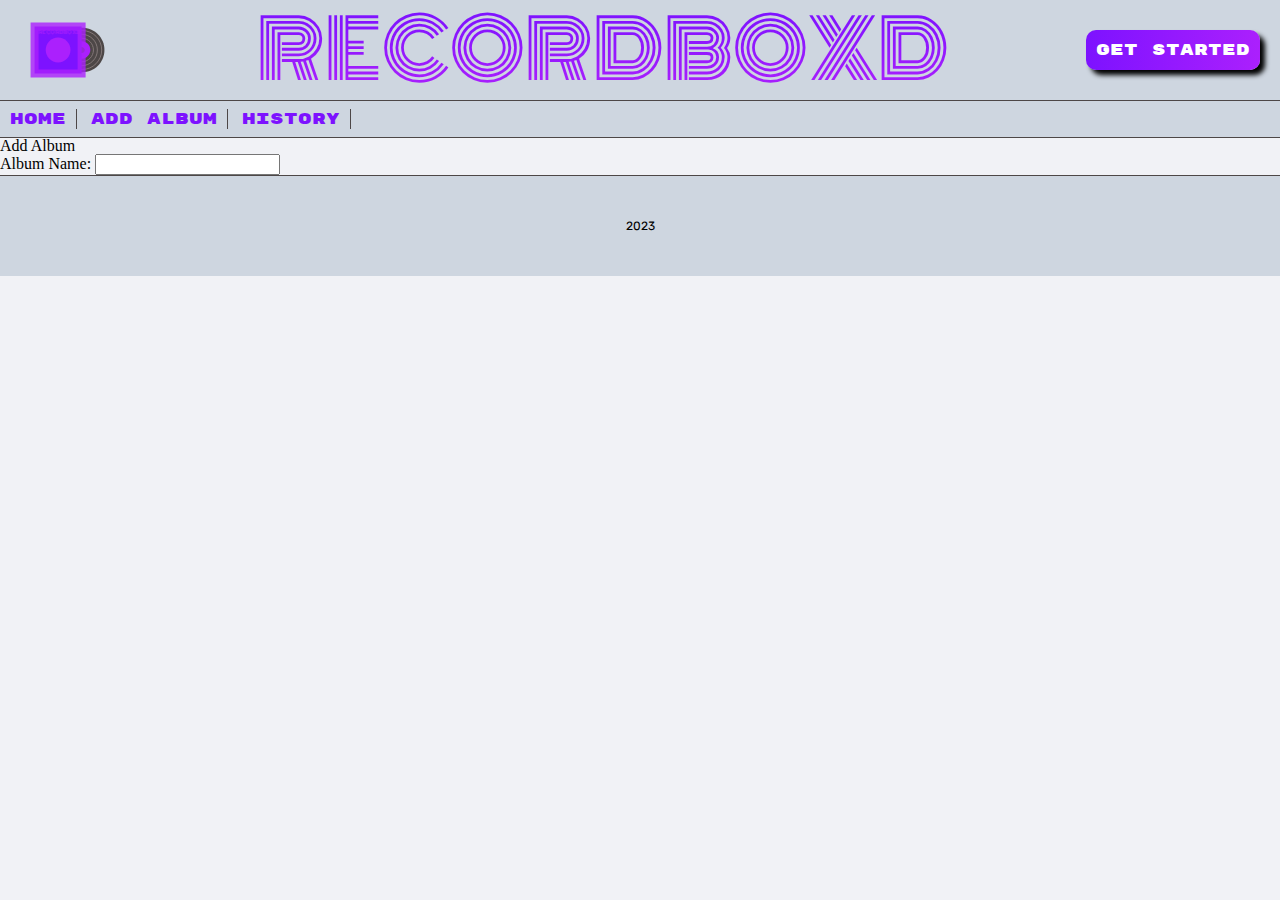
==== addAlbum.html @ 7b8d5eb2 "Added code for landing page" ====
<!DOCTYPE html>
<html lang="en">

<head>
    <meta charset="UTF-8">
    <meta http-equiv="X-UA-Compatible" content="IE=edge">
    <meta name="viewport" content="width=device-width, initial-scale=1.0">
    <link href="style.css" rel="stylesheet">
    <link rel="preconnect" href="https://fonts.googleapis.com">
    <link rel="preconnect" href="https://fonts.gstatic.com" crossorigin>
    <link href="https://fonts.googleapis.com/css2?family=Monoton&family=Rubik&family=Rubik+Mono+One&display=swap"
        rel="stylesheet">
    <title>Add Album - RECORDBOXD</title>
</head>

<body>
    <header>
        <div class="mainHeader">
            <img src="/images/logo.svg" alt="logo" class="logoImageHeader" />
            <h1>RECORDBOXD</h1>
            <button class="getStartedButton">Get Started</button>
        </div>

        <nav>

            <a href="index.html">Home</a>
            <a href="addAlbum.html">Add Album</a>
            <a href="history.html">History</a>

        </nav>
    </header>

    <main>
        <h2>Add Album</h2>

        <form>
            <label for="albumName">Album Name:</label>
            <input type="text" id="albumName" name="albumName" />
        </form>
    </main>

    <footer>
        <p>2023</p>
    </footer>
</body>

</html>
---- style.css ----
/* CSS RESET */

/* http://meyerweb.com/eric/tools/css/reset/ 
   v2.0 | 20110126
   License: none (public domain)
*/

html,
body,
div,
span,
applet,
object,
iframe,
h1,
h2,
h3,
h4,
h5,
h6,
p,
blockquote,
pre,
a,
abbr,
acronym,
address,
big,
cite,
code,
del,
dfn,
em,
img,
ins,
kbd,
q,
s,
samp,
small,
strike,
strong,
sub,
sup,
tt,
var,
b,
u,
i,
center,
dl,
dt,
dd,
ol,
ul,
li,
fieldset,
form,
label,
legend,
table,
caption,
tbody,
tfoot,
thead,
tr,
th,
td,
article,
aside,
canvas,
details,
embed,
figure,
figcaption,
footer,
header,
hgroup,
menu,
nav,
output,
ruby,
section,
summary,
time,
mark,
audio,
video {
    margin: 0;
    padding: 0;
    border: 0;
    font-size: 100%;
    font: inherit;
    vertical-align: baseline;
}

/* HTML5 display-role reset for older browsers */
article,
aside,
details,
figcaption,
figure,
footer,
header,
hgroup,
menu,
nav,
section {
    display: block;
}

body {
    line-height: 1;
}

ol,
ul {
    list-style: none;
}

blockquote,
q {
    quotes: none;
}

blockquote:before,
blockquote:after,
q:before,
q:after {
    content: '';
    content: none;
}

table {
    border-collapse: collapse;
    border-spacing: 0;
}

/* END OF CSS RESET */

/* COMPONENT CSS */

body {
    background-color: #f1f2f6;
}
header {
    background-color: #ced6e0;
    display: flex;
    flex-direction:column;
}

.mainHeader {
    display: flex;
    align-items: center;
    justify-content: space-between;
    padding-left: 20px;
    padding-right: 20px;
    border-bottom: 1px solid #4D4747;
}

.logoImageHeader {
    width: 100px;
    height: 100px;
}

h1 {
    font-family: 'Monoton', cursive ;
    font-size: 80px;
    background: -webkit-linear-gradient(#7d12ff, #ab20fd);
    -webkit-background-clip: text;
    -webkit-text-fill-color: transparent;
    
}

.getStartedButton {
    background: linear-gradient(to right, #7d12ff, #ab20fd);
    font-family:  'Rubik Mono One', sans-serif;
    color: white;
    font-size: 16px;
    padding: 10px;
    border: none;
    border-radius: 10px;
    box-shadow: 5px 5px 5px black;
    transition-duration: 0.5s;
    transition-timing-function: ease-in;
}

button:hover {
    box-shadow: none;
    transition-duration: 0.5s;
    transition-timing-function: ease-in;
}

nav {
    padding: 10px;
    border-bottom: 1px solid #4D4747;
}

nav a {
    text-decoration: none;
    font-family: 'Rubik Mono One', sans-serif;
    color: #7d12ff;
    margin-right: 10px;
    border-right: 1px solid #4D4747;
    padding-right: 10px;
    transition-duration: 0.5s;
        transition-timing-function: ease;
}

nav a:hover {
    color:#ab20fd;
    transition-duration: 0.5s;
    transition-timing-function: ease;
}

footer {
    background-color: #ced6e0;
    height: 100px;
    display: flex;
    align-items: center;
    justify-content: center;
    border-top: 1px solid #4D4747;
    font-family: 'Rubik', sans-serif;
    font-size: 12px;
}

/* LANDING PAGE CSS */

.landingMain {
    margin: 20px;
}

.shortDesc {
    font-family: 'Rubik Mono One', sans-serif;
    font-size: 25px;
    text-align: center;
    color: #4D4747;
}

.animationArea {
    position: relative;
    top: 0;
    left: 0;
}

#recordSVG {
    position: relative;
    top: 0;
    left: 502px;
    z-index: 1;
    animation-name: recordAnimation;
    animation-duration: 10s;
    animation-iteration-count: infinite;
   
}




#coverSVG {
    position: relative;
    top: 0;
    left: 0;
    z-index: 2;
}

@keyframes recordAnimation {
    40% {
        transform: translate(300px);
    }
}

.normalText {
    font-family: 'Rubik', sans-serif;
    font-size: 16px;
    text-align: center;
}
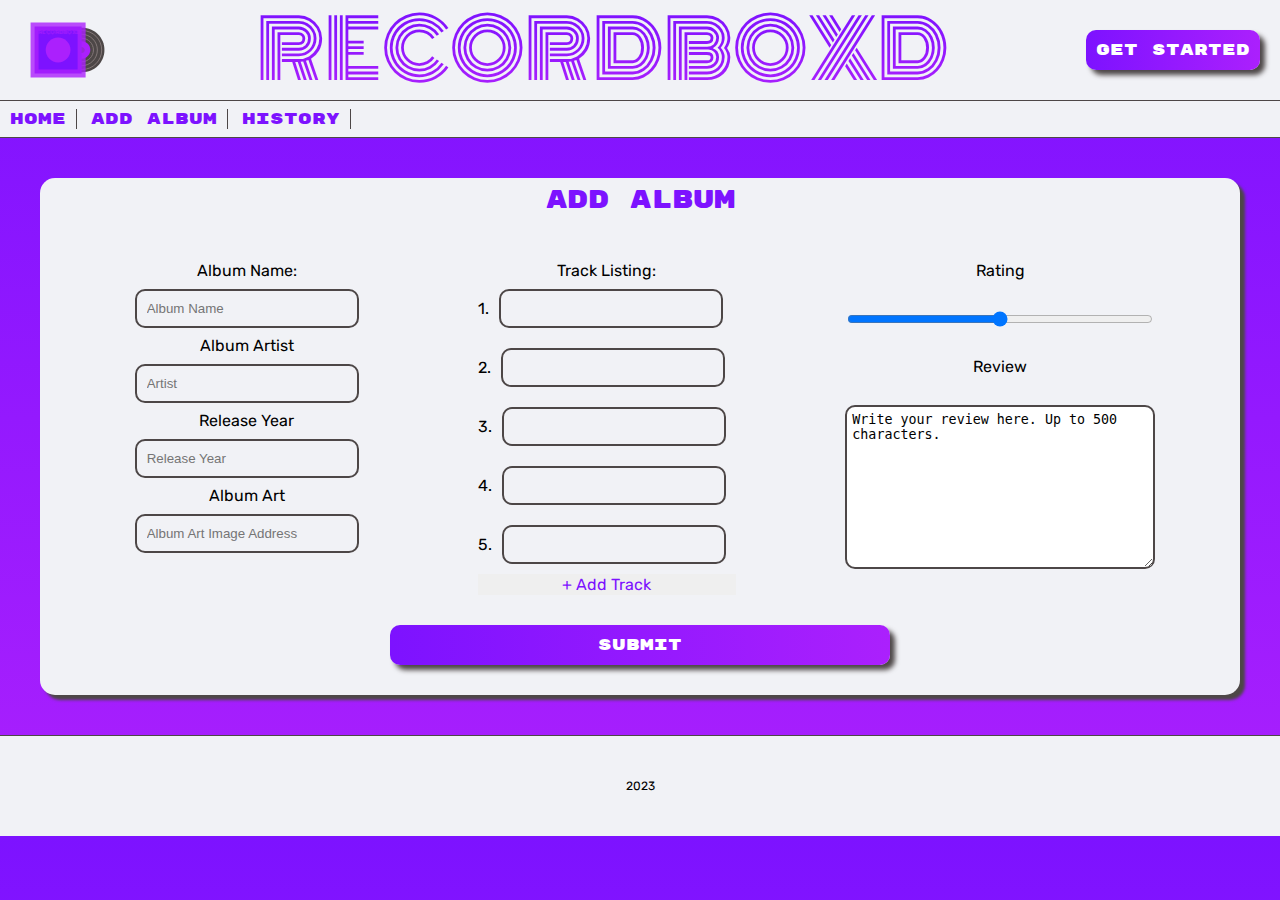
==== commit 7d6a1195: "Added HTML and styling for 'Add Album' page and 'History' page." ====
--- a/addAlbum.html
+++ b/addAlbum.html
@@ -30,13 +30,63 @@
         </nav>
     </header>
 
-    <main>
-        <h2>Add Album</h2>
+    <main class="landingMain">
+        <div class="textArea" class="formArea">
+            <h2>Add Album</h2>
 
-        <form>
-            <label for="albumName">Album Name:</label>
-            <input type="text" id="albumName" name="albumName" />
-        </form>
+            <form class="addAlbumForm">
+                <div class="mainFormArea">
+                    <div class="formCol1" class="formColumn">
+                        <label for="albumName">Album Name:</label>
+                        <input type="text" id="albumName" name="albumName" placeholder="Album Name" required />
+
+                        <label for="albumArtist">Album Artist</label>
+                        <input type="text" id="albumArtist" name="albumArtist" placeholder="Artist" required />
+
+                        <label for="releaseYear">Release Year</label>
+                        <input type="number" id="releaseYear" name="releaseYear" placeholder="Release Year" required />
+
+                        <label for="albumArt">Album Art</label>
+                        <input type="text" id="albumArt" name="albumArt" placeholder="Album Art Image Address" />
+                    </div>
+                    <div class="formCol2" class="formColumn">
+                        <h3>Track Listing:</h3>
+                        <div class="trackLabel">
+                            <label for="track1" class="trackLabel">1.</label>
+                            <input type="text" id="track1" name="track1" />
+                        </div>
+                        <div class="trackLabel">
+                            <label for="track2" class="trackLabel">2.</label>
+                            <input type="text" id="track2" name="track2" />
+                        </div>
+                        <div class="trackLabel">
+                            <label for="track3" class="trackLabel">3.</label>
+                            <input type="text" id="track3" name="track3" />
+                        </div>
+                        <div class="trackLabel">
+                            <label for="track4" class="trackLabel">4.</label>
+                            <input type="text" id="track4" name="track4" />
+                        </div>
+                        <div class="trackLabel">
+                            <label for="track5">5.</label>
+                            <input type="text" id="track5" name="track5" />
+                        </div>
+                        <button class="addTrackButton">+ Add Track</button>
+                    </div>
+
+                    <div class="formCol3" class="formColumn">
+                        <label for="rating">Rating</label>
+                        <input type="range" min="0" max="10" value="5" step="0.5" id="rating" name="rating"
+                            class="ratingSlider" />
+
+                        <label for="review">Review</label>
+                        <textarea id="review" name="review" rows="10" cols="35"
+                            maxlength="500">Write your review here. Up to 500 characters.</textarea>
+                    </div>
+                </div>
+                <input type="submit">
+            </form>
+        </div>
     </main>
 
     <footer>
--- a/style.css
+++ b/style.css
@@ -135,16 +135,15 @@
     border-collapse: collapse;
     border-spacing: 0;
 }
-
 /* END OF CSS RESET */
 
 /* COMPONENT CSS */
 
 body {
+    background-image: linear-gradient(#7d12ff, #ab20fd);
+}
+header {
     background-color: #f1f2f6;
-}
-header {
-    background-color: #ced6e0;
     display: flex;
     flex-direction:column;
 }
@@ -180,7 +179,7 @@
     padding: 10px;
     border: none;
     border-radius: 10px;
-    box-shadow: 5px 5px 5px black;
+    box-shadow: 5px 5px 5px #4D4747;
     transition-duration: 0.5s;
     transition-timing-function: ease-in;
 }
@@ -214,7 +213,7 @@
 }
 
 footer {
-    background-color: #ced6e0;
+    background-color: #f1f2f6;
     height: 100px;
     display: flex;
     align-items: center;
@@ -227,7 +226,16 @@
 /* LANDING PAGE CSS */
 
 .landingMain {
-    margin: 20px;
+    margin: 40px;
+    
+}
+
+.textArea {
+    background-color: #f1f2f6;
+    border-radius: 15px;
+    box-shadow: 5px 5px 3px #4D4747;
+    padding: 10px;
+    
 }
 
 .shortDesc {
@@ -264,6 +272,7 @@
     z-index: 2;
 }
 
+
 @keyframes recordAnimation {
     40% {
         transform: translate(300px);
@@ -276,4 +285,169 @@
     text-align: center;
 }
 
-
+/* ADD ALBUM PAGE CSS */
+
+.formArea {
+    display: flex;
+    flex-direction: column;
+}
+
+.addAlbumForm {
+    display: flex;
+    flex-direction: column;
+    margin: 20px;
+    font-family: 'Rubik', sans-serif;
+    font-size: 16px;
+}
+
+.mainFormArea {
+    display: flex;
+    justify-content: space-around;
+    align-items: flex-start;
+    margin-top: 30px;
+}
+
+.formCol1 {
+    display: flex;
+    flex-direction: column;
+}
+
+.formCol2 {
+    display: flex;
+    flex-direction: column;
+}
+
+.formCol3 {
+    display: flex;
+    flex-direction: column;
+    gap: 30px;
+}
+
+h2 {
+    font-family: 'Rubik Mono One', sans-serif;
+    text-align: center;
+    font-size: 25px;
+    color: #7d12ff;
+}
+
+input[type="text"], input[type="number"] {
+    padding: 10px;
+    background-color: #f1f2f6;
+    border: 2px solid #4D4747;
+    border-radius: 10px;
+    width: 200px;
+    margin: 10px;
+}
+
+.trackLabel {
+    display: flex;
+    align-items: center;
+}
+
+input[type="submit"] {
+    background: linear-gradient(to right, #7d12ff, #ab20fd);
+        font-family: 'Rubik Mono One', sans-serif;
+        color: white;
+        font-size: 16px;
+        padding: 10px;
+        border: none;
+        border-radius: 10px;
+        box-shadow: 5px 5px 5px #4D4747;
+        transition-duration: 0.5s;
+        transition-timing-function: ease-in;
+        width: 500px;
+        align-self: center;
+        margin-top: 30px;
+}
+
+input[type="submit"]:hover {
+    box-shadow: none;
+        transition-duration: 0.5s;
+        transition-timing-function: ease-in;
+}
+
+h3, label {
+    text-align: center;
+}
+
+.addTrackButton {
+    background-color: none;
+    border: none;
+    font-family: 'Rubik', sans-serif;
+    font-size: 16px;
+    color:#7d12ff;   
+}
+
+textarea {
+    border: 2px solid #4D4747;
+    border-radius: 10px;
+    padding: 5px;   
+}
+
+/* HISTORY PAGE CSS */
+
+.historyMain {
+    display: flex;
+    justify-content: space-around;
+    align-items: center;
+}
+
+.albumCard {
+    background-color: #f1f2f6;
+    border-radius: 15px;
+    box-shadow: 5px 5px 3px #4D4747;
+    display: flex;
+    flex-direction: column;
+    justify-content: space-between;
+    align-items: center;
+    width: 400px;
+    margin: 30px;
+    gap: 30px;
+}
+
+.albumArtDisplay {
+    width: 300px;
+    height: 300px;
+    padding: 30px 30px 0px 30px;
+}
+
+.albumInfoLine1 {
+    display: flex;
+    gap: 30px;
+}
+
+.albumInfoLine2 {
+    display: flex;
+    gap: 30px;
+    margin-bottom: 30px;
+    align-items: center;
+}
+
+.seeMore {
+    background: linear-gradient(to right, #7d12ff, #ab20fd);
+        font-family: 'Rubik Mono One', sans-serif;
+        color: white;
+        font-size: 16px;
+        padding: 10px;
+        border: none;
+        border-radius: 10px;
+        box-shadow: 5px 5px 5px #4D4747;
+        transition-duration: 0.5s;
+        transition-timing-function: ease-in;
+}
+
+.albumTitle {
+    font-family: 'Rubik Mono One', sans-serif;
+    font-size: 25px;
+    color:#7d12ff;
+}
+
+.albumInfoPara {
+    font-family: 'Rubik', sans-serif;
+}
+
+.albumInfoLine2 p {
+    font-family: 'Rubik Mono One', sans-serif;
+    font-size: 16px;
+    color:#7d12ff;
+}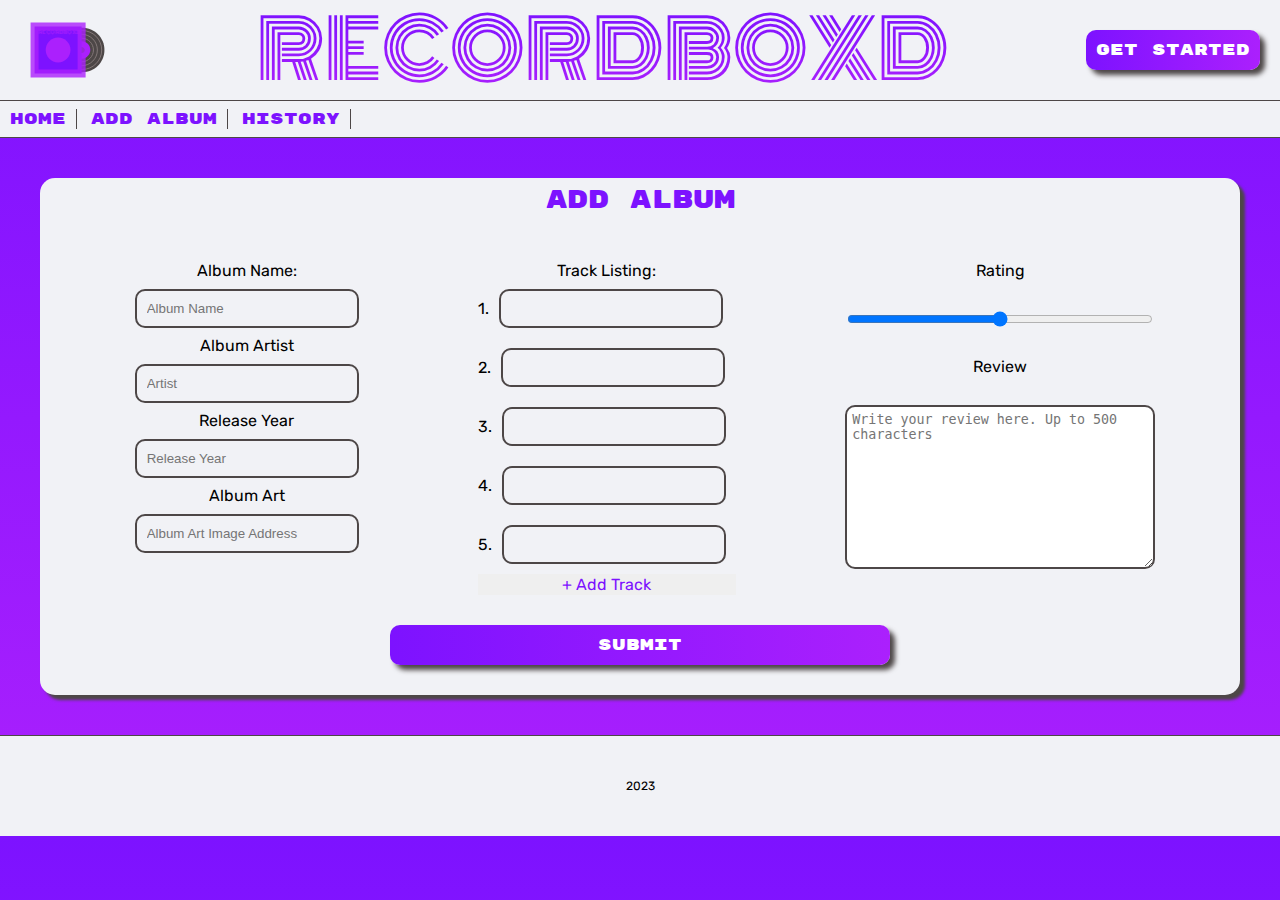
==== commit 0da3e57b: "Added Add Track functionality" ====
--- a/addAlbum.html
+++ b/addAlbum.html
@@ -18,7 +18,7 @@
         <div class="mainHeader">
             <img src="/images/logo.svg" alt="logo" class="logoImageHeader" />
             <h1>RECORDBOXD</h1>
-            <button class="getStartedButton">Get Started</button>
+            <button class="getStartedButton" onclick="getStartedHandler()">Get Started</button>
         </div>
 
         <nav>
@@ -34,7 +34,7 @@
         <div class="textArea" class="formArea">
             <h2>Add Album</h2>
 
-            <form class="addAlbumForm">
+            <form class="addAlbumForm" onsubmit="formSubmit()" id="addAlbumForm">
                 <div class="mainFormArea">
                     <div class="formCol1" class="formColumn">
                         <label for="albumName">Album Name:</label>
@@ -51,27 +51,29 @@
                     </div>
                     <div class="formCol2" class="formColumn">
                         <h3>Track Listing:</h3>
-                        <div class="trackLabel">
-                            <label for="track1" class="trackLabel">1.</label>
-                            <input type="text" id="track1" name="track1" />
+                        <div id="trackListingSpace">
+                            <div class="trackLabel">
+                                <label for="track1" class="trackLabel">1.</label>
+                                <input type="text" id="track1" name="track1" />
+                            </div>
+                            <div class="trackLabel">
+                                <label for="track2" class="trackLabel">2.</label>
+                                <input type="text" id="track2" name="track2" />
+                            </div>
+                            <div class="trackLabel">
+                                <label for="track3" class="trackLabel">3.</label>
+                                <input type="text" id="track3" name="track3" />
+                            </div>
+                            <div class="trackLabel">
+                                <label for="track4" class="trackLabel">4.</label>
+                                <input type="text" id="track4" name="track4" />
+                            </div>
+                            <div class="trackLabel">
+                                <label for="track5">5.</label>
+                                <input type="text" id="track5" name="track5" />
+                            </div>
                         </div>
-                        <div class="trackLabel">
-                            <label for="track2" class="trackLabel">2.</label>
-                            <input type="text" id="track2" name="track2" />
-                        </div>
-                        <div class="trackLabel">
-                            <label for="track3" class="trackLabel">3.</label>
-                            <input type="text" id="track3" name="track3" />
-                        </div>
-                        <div class="trackLabel">
-                            <label for="track4" class="trackLabel">4.</label>
-                            <input type="text" id="track4" name="track4" />
-                        </div>
-                        <div class="trackLabel">
-                            <label for="track5">5.</label>
-                            <input type="text" id="track5" name="track5" />
-                        </div>
-                        <button class="addTrackButton">+ Add Track</button>
+                        <button type="button" class="addTrackButton" onclick="addTrackHandler()">+ Add Track</button>
                     </div>
 
                     <div class="formCol3" class="formColumn">
@@ -80,8 +82,8 @@
                             class="ratingSlider" />
 
                         <label for="review">Review</label>
-                        <textarea id="review" name="review" rows="10" cols="35"
-                            maxlength="500">Write your review here. Up to 500 characters.</textarea>
+                        <textarea id="review" name="review" rows="10" cols="35" maxlength="500"
+                            placeholder="Write your review here. Up to 500 characters"></textarea>
                     </div>
                 </div>
                 <input type="submit">
@@ -92,6 +94,9 @@
     <footer>
         <p>2023</p>
     </footer>
+
+    <script src="recordboxd.js"></script>
+
 </body>
 
 </html>--- a/style.css
+++ b/style.css
@@ -188,6 +188,7 @@
     box-shadow: none;
     transition-duration: 0.5s;
     transition-timing-function: ease-in;
+    cursor: pointer;
 }
 
 nav {
@@ -210,6 +211,7 @@
     color:#ab20fd;
     transition-duration: 0.5s;
     transition-timing-function: ease;
+    cursor: pointer;
 }
 
 footer {
@@ -364,6 +366,7 @@
     box-shadow: none;
         transition-duration: 0.5s;
         transition-timing-function: ease-in;
+        cursor: pointer;
 }
 
 h3, label {
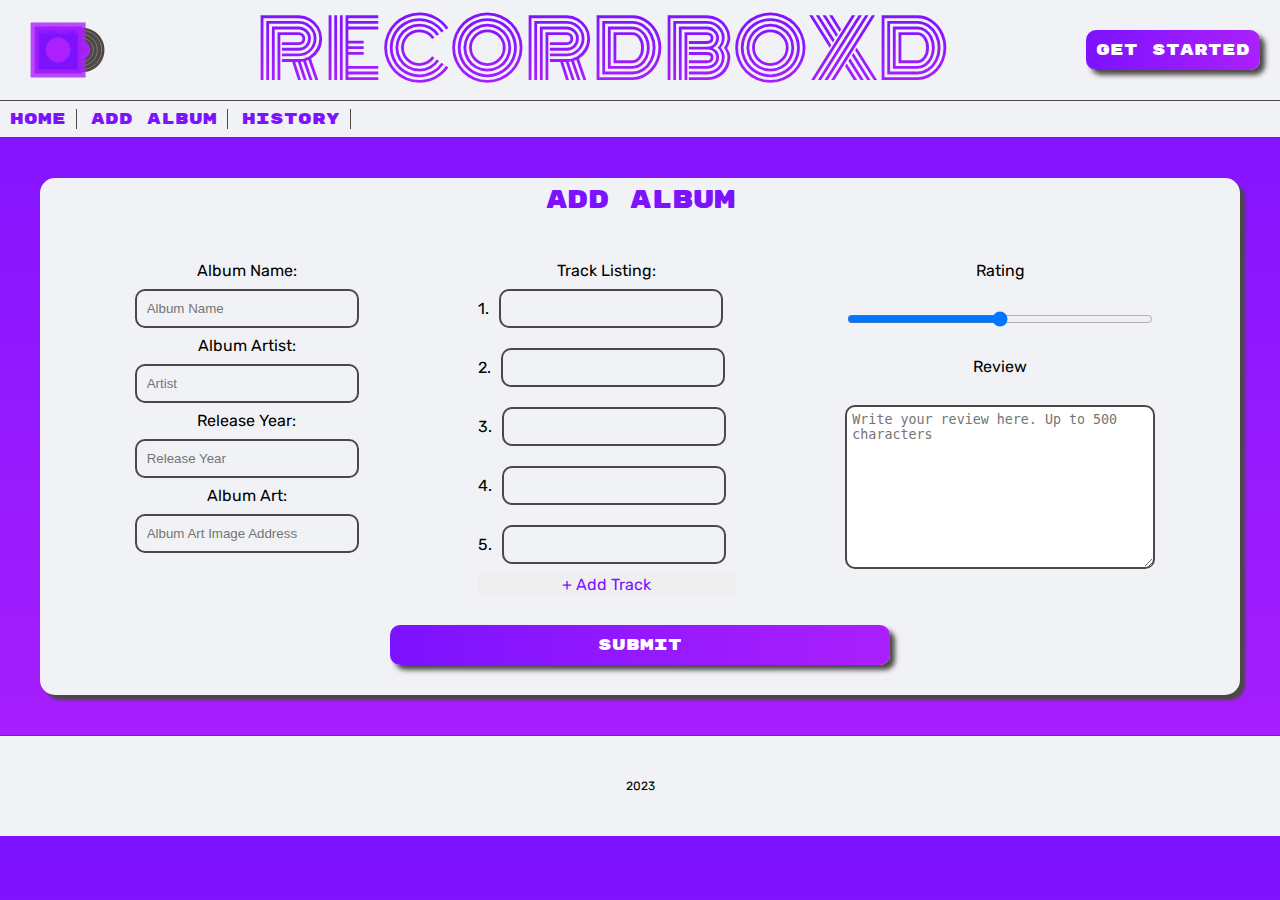
==== commit 590b7d63: "Added JavaScript for getting form data, storing it in an object, and then pushing to an array to be " ====
--- a/addAlbum.html
+++ b/addAlbum.html
@@ -40,13 +40,13 @@
                         <label for="albumName">Album Name:</label>
                         <input type="text" id="albumName" name="albumName" placeholder="Album Name" required />
 
-                        <label for="albumArtist">Album Artist</label>
+                        <label for="albumArtist">Album Artist:</label>
                         <input type="text" id="albumArtist" name="albumArtist" placeholder="Artist" required />
 
-                        <label for="releaseYear">Release Year</label>
+                        <label for="releaseYear">Release Year:</label>
                         <input type="number" id="releaseYear" name="releaseYear" placeholder="Release Year" required />
 
-                        <label for="albumArt">Album Art</label>
+                        <label for="albumArt">Album Art:</label>
                         <input type="text" id="albumArt" name="albumArt" placeholder="Album Art Image Address" />
                     </div>
                     <div class="formCol2" class="formColumn">
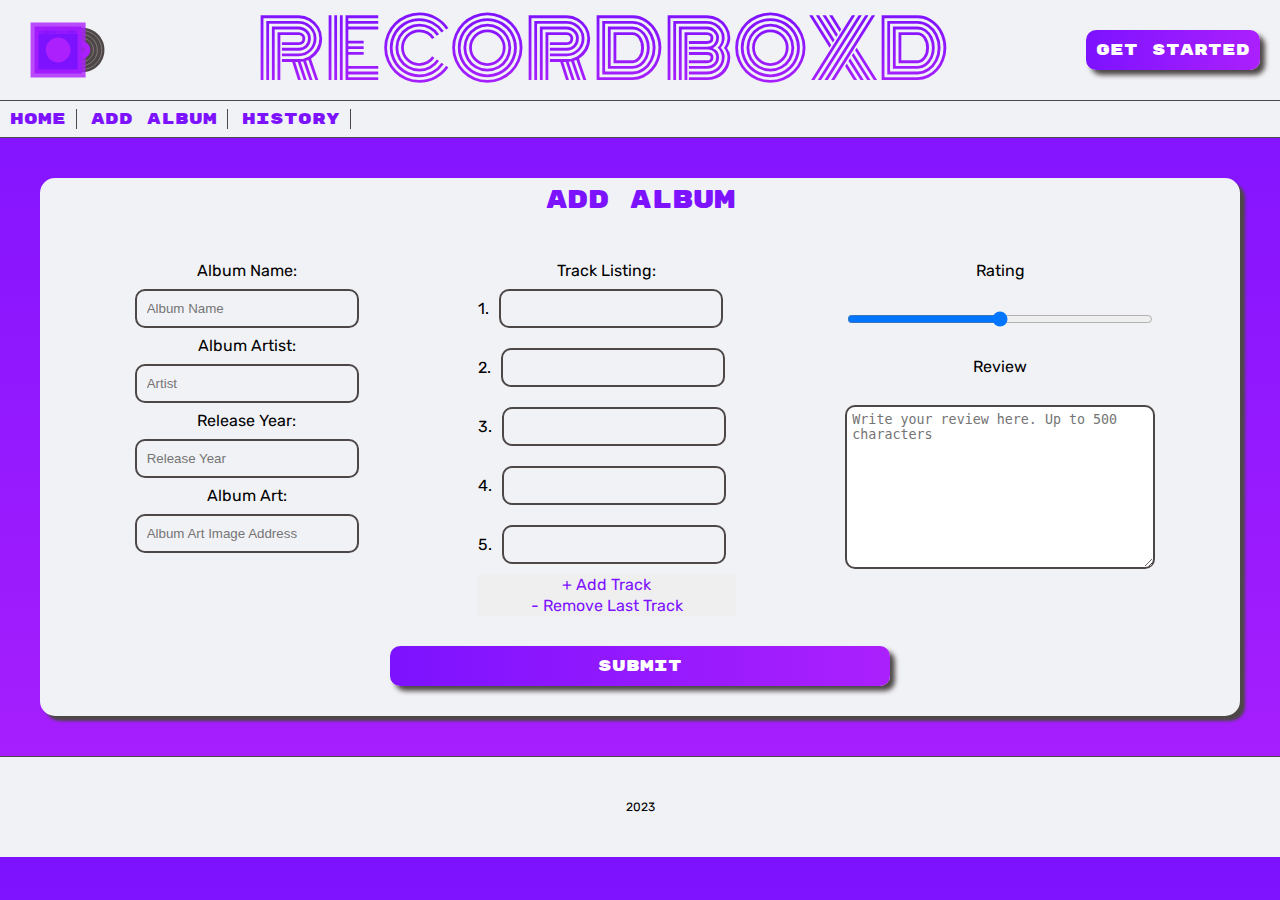
==== commit 4e1c269f: "Added 'Remove Last Track' button to clear unneeded track inputs." ====
--- a/addAlbum.html
+++ b/addAlbum.html
@@ -52,28 +52,30 @@
                     <div class="formCol2" class="formColumn">
                         <h3>Track Listing:</h3>
                         <div id="trackListingSpace">
-                            <div class="trackLabel">
+                            <div class="trackLabel" id="div1">
                                 <label for="track1" class="trackLabel">1.</label>
                                 <input type="text" id="track1" name="track1" />
                             </div>
-                            <div class="trackLabel">
+                            <div class="trackLabel" id="div2">
                                 <label for="track2" class="trackLabel">2.</label>
                                 <input type="text" id="track2" name="track2" />
                             </div>
-                            <div class="trackLabel">
+                            <div class="trackLabel" id="div3">
                                 <label for="track3" class="trackLabel">3.</label>
                                 <input type="text" id="track3" name="track3" />
                             </div>
-                            <div class="trackLabel">
+                            <div class="trackLabel" id="div4">
                                 <label for="track4" class="trackLabel">4.</label>
                                 <input type="text" id="track4" name="track4" />
                             </div>
-                            <div class="trackLabel">
+                            <div class="trackLabel" id="div5">
                                 <label for="track5">5.</label>
                                 <input type="text" id="track5" name="track5" />
                             </div>
                         </div>
                         <button type="button" class="addTrackButton" onclick="addTrackHandler()">+ Add Track</button>
+                        <button type="button" class="addTrackButton" onclick="removeTrackHandler()">- Remove Last
+                            Track</button>
                     </div>
 
                     <div class="formCol3" class="formColumn">
--- a/style.css
+++ b/style.css
@@ -391,8 +391,10 @@
 
 .historyMain {
     display: flex;
-    justify-content: space-around;
-    align-items: center;
+    justify-content: center; 
+    align-items: center;
+    gap: 30px;
+    flex-wrap: wrap;
 }
 
 .albumCard {
@@ -404,8 +406,10 @@
     justify-content: space-between;
     align-items: center;
     width: 400px;
+    height: 560px;
     margin: 30px;
     gap: 30px;
+    padding: 10px;
 }
 
 .albumArtDisplay {
@@ -447,10 +451,11 @@
 
 .albumInfoPara {
     font-family: 'Rubik', sans-serif;
+    font-size: 25px;
 }
 
 .albumInfoLine2 p {
     font-family: 'Rubik Mono One', sans-serif;
-    font-size: 16px;
+    font-size: 25px;
     color:#7d12ff;
 }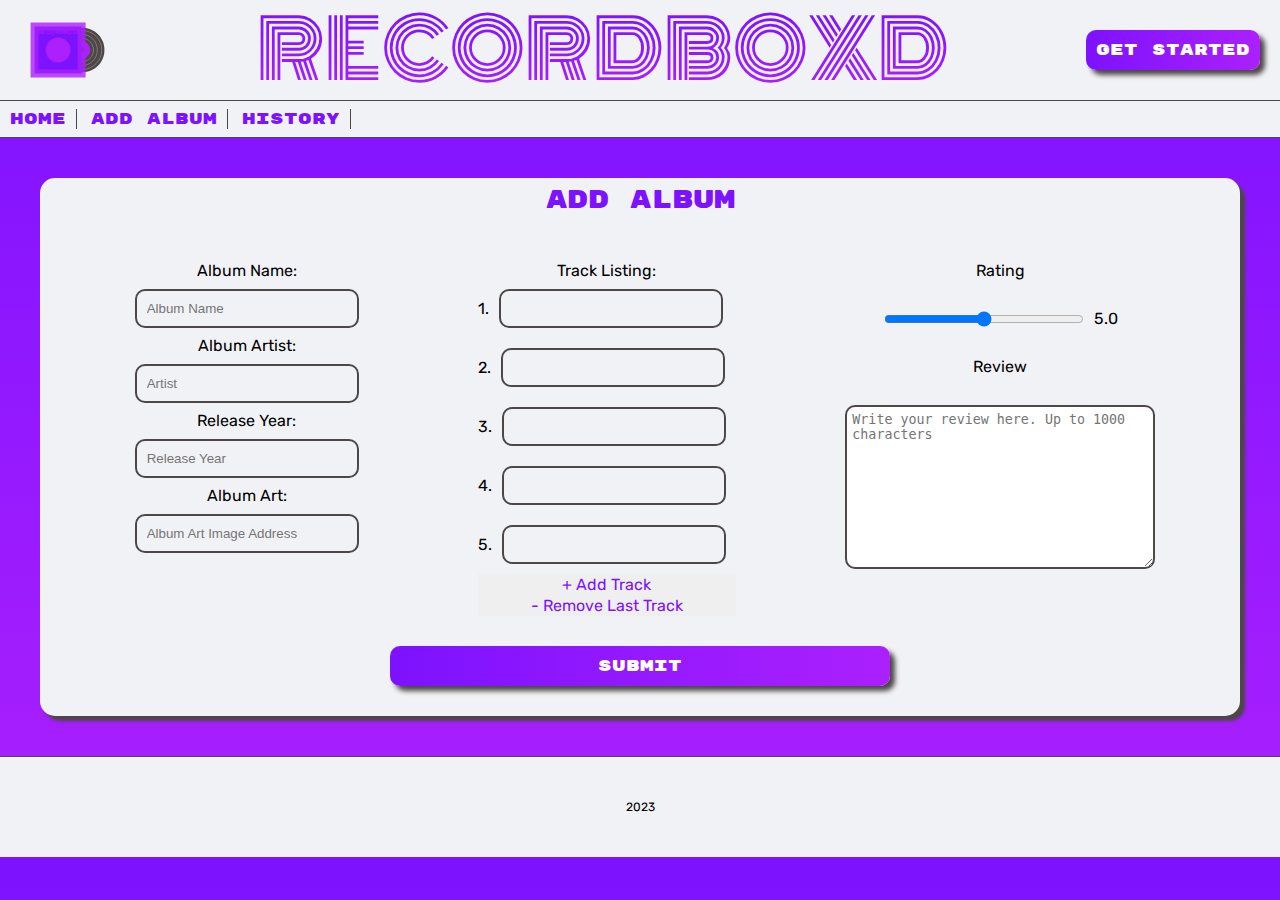
==== commit 1153e2bc: "Added value display for range slider, and adjusted CSS" ====
--- a/addAlbum.html
+++ b/addAlbum.html
@@ -80,12 +80,15 @@
 
                     <div class="formCol3" class="formColumn">
                         <label for="rating">Rating</label>
-                        <input type="range" min="0" max="10" value="5" step="0.5" id="rating" name="rating"
-                            class="ratingSlider" />
+                        <div class="rangeSliderDiv">
+                            <input type="range" min="0" max="10" value="5" step="0.5" id="rating" name="rating"
+                                class="ratingSlider" oninput="rangeSlideHandler()" />
+                            <p id="rangeValue">5.0</p>
+                        </div>
 
                         <label for="review">Review</label>
-                        <textarea id="review" name="review" rows="10" cols="35" maxlength="500"
-                            placeholder="Write your review here. Up to 500 characters"></textarea>
+                        <textarea id="review" name="review" rows="10" cols="35" maxlength="1000"
+                            placeholder="Write your review here. Up to 1000 characters"></textarea>
                     </div>
                 </div>
                 <input type="submit">
--- a/style.css
+++ b/style.css
@@ -256,7 +256,7 @@
 #recordSVG {
     position: relative;
     top: 0;
-    left: 502px;
+    left: 480px;
     z-index: 1;
     animation-name: recordAnimation;
     animation-duration: 10s;
@@ -270,7 +270,7 @@
 #coverSVG {
     position: relative;
     top: 0;
-    left: 0;
+    left: -30px;
     z-index: 2;
 }
 
@@ -281,10 +281,32 @@
     }
 }
 
-.normalText {
-    font-family: 'Rubik', sans-serif;
-    font-size: 16px;
-    text-align: center;
+
+
+.moreInfo {
+    display: flex;
+    flex-direction: column;
+    align-items: center;
+    justify-content: center;
+    font-family: 'Rubik', sans-serif;
+}
+
+.moreInfo p {
+    font-size: 25px;
+    margin-bottom: 30px;
+}
+
+.moreInfo li {
+    list-style: decimal;
+    margin: 10px;
+    font-size: 18px;
+}
+
+.moreInfo a {
+    font-family: 'Rubik', sans-serif;
+    font-size: 18px;
+    color: #7d12ff;
+    text-decoration: none;
 }
 
 /* ADD ALBUM PAGE CSS */
@@ -381,6 +403,17 @@
     color:#7d12ff;   
 }
 
+.rangeSliderDiv {
+    display: flex;
+    align-items: center;
+    justify-content: center;
+}
+
+input[type="range"]{
+    width: 200px;
+    margin-right: 10px;
+}
+
 textarea {
     border: 2px solid #4D4747;
     border-radius: 10px;
@@ -393,6 +426,7 @@
     display: flex;
     justify-content: center; 
     align-items: center;
+    flex-wrap: wrap;
     gap: 30px;
     flex-wrap: wrap;
 }
@@ -402,7 +436,7 @@
     border-radius: 15px;
     box-shadow: 5px 5px 3px #4D4747;
     display: flex;
-    flex-direction: column;
+    flex-direction: row;
     justify-content: space-between;
     align-items: center;
     width: 400px;
@@ -410,7 +444,10 @@
     margin: 30px;
     gap: 30px;
     padding: 10px;
-}
+    transition: width 0.3s ease;
+}
+
+
 
 .albumArtDisplay {
     width: 300px;
@@ -420,7 +457,7 @@
 
 .albumInfoLine1 {
     display: flex;
-    gap: 30px;
+    gap: 40px;
 }
 
 .albumInfoLine2 {
@@ -458,4 +495,105 @@
     font-family: 'Rubik Mono One', sans-serif;
     font-size: 25px;
     color:#7d12ff;
+}
+
+.defaultView {
+    width: 400px;
+    display: flex;
+    flex-direction: column;
+    justify-content: center;
+    align-items: center;
+    gap: 30px;
+    margin-left: 20px;
+    
+}
+
+.expandedDiv {
+    display: flex;
+    align-items: center;
+    justify-content: space-evenly;
+    gap: 25%;
+    width: 100%;
+    height: 560px;
+    font-family: 'Rubik', sans-serif;
+    font-size: 16px;
+    background-color: #f1f2f6;
+    
+    
+    visibility: collapse;
+}
+
+.listArea {
+    display: flex;
+    flex-direction: column;
+    align-items: flex-start;
+    justify-content: space-between;
+    flex-wrap: wrap;
+    width: 600px;
+    align-self: flex-start;
+    margin-top: 40px;
+    
+}
+
+.listArea h4 {
+    margin-bottom: 20px;
+    display: flex;
+    flex-direction: column;
+    flex-wrap: wrap;
+}
+
+.reviewDisplay {
+    width: 100%;
+    margin-right: 20px;
+    align-self: flex-start;
+    margin-top: 40px;
+    
+}
+
+.expandedDiv h4 {
+    font-family: 'Rubik Mono One', sans-serif;
+    color: #7d12ff;
+    font-size: 25px;
+    margin-bottom: 20px;
+}
+
+
+.expandedDiv p {
+    text-overflow: ellipsis;
+    word-wrap: break-word;
+}
+
+.expandedDiv ol {
+    display: flex;
+    flex-direction: column;
+    align-items: flex-start;
+    flex-wrap: wrap;
+    justify-content: space-between;
+    list-style:decimal;
+    margin-right: 30px;
+}
+
+.expandedDiv ol li {
+    margin-bottom: 10px;
+    margin-left: 16px;
+}
+
+.clear {
+    background-color: #f1f2f6;
+        font-family: 'Rubik Mono One', sans-serif;
+        color: #7d12ff;
+        font-size: 16px;
+        padding: 10px;
+        border: none;
+        border-radius: 10px;
+        box-shadow: 5px 5px 5px #4D4747;
+        transition-duration: 0.5s;
+        transition-timing-function: ease-in;
+}
+
+section {
+    display: flex;
+    justify-content: center;
+    align-items: center;
+    margin: 30px;
 }